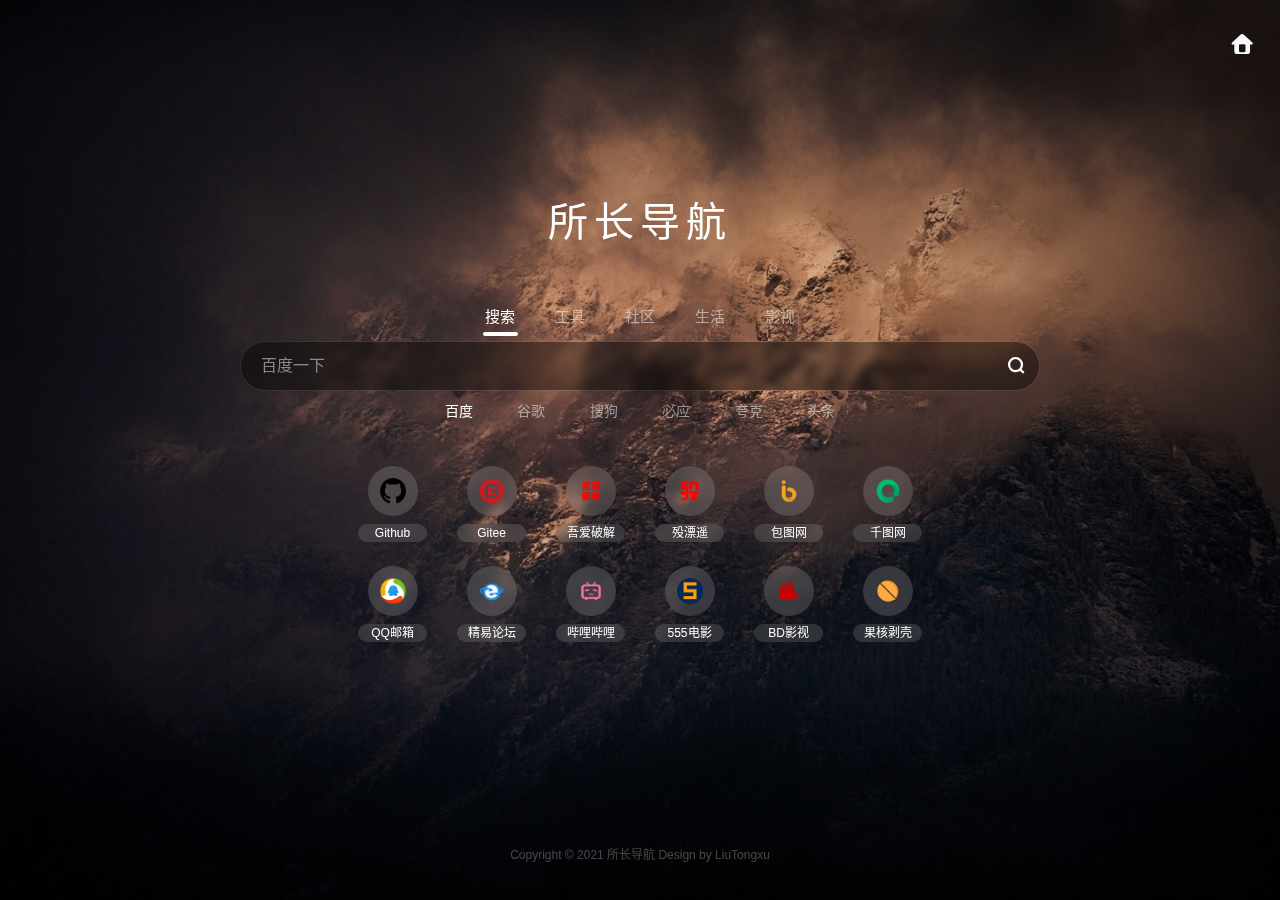
==== nav/index.html @ 340f0945 "first" ====
<!DOCTYPE html>
<html lang="zh-CN">
<head>
    <meta charset="UTF-8">
    <meta http-equiv="X-UA-Compatible" content="IE=edge, chrome=1">
    <meta name="viewport" content="width=device-width, initial-scale=1.0, minimum-scale=1.0, maximum-scale=1.0, user-scalable=no">
    <title>新标签页 | 所长导航</title>
    <meta name="keywords" content="所长导航、网址大全、网址导航、免费收录、网址大全">
    <meta name="description" content="所长导航网,为用户提供一站式优质服务,优化用户体验,收录各大平台网站,免费收录各类网站,打造最与众不同的站点导航,导航站点分类齐全,拥有独特的分类栏目,欢迎各大平台合作支持!">
    <meta name="author" content="作者：snail,微信：woniu_2025,E-Mail：137224272@qq.com">
    <meta name="baidu-site-verification" content="code-vIivd4QsAU">
    <link rel="shortcut icon" href="../ico.ico">
    <link rel='stylesheet' id='iconfont-css' href='static/css/iconfont.css' type='text/css' media='all'>
    <link rel='stylesheet' id='bootstrap-css' href='static/css/bootstrap.min.css' type='text/css' media='all'>
    <link rel='stylesheet' id='style-css' href='static/css/style.min.css' type='text/css' media='all'>
    <script src='static/js/jquery.min.js' id='jquery-js'></script>
</head>
<body class="user-bookmark-body bookmark-default">

<div class="page-container">
    <div class="bookmark-bg">
        <div class="img-bg" id="img-bg"></div>
        <div class="gradient-linear"></div>
    </div>
    <header class="navbar navbar-dark fixed-top">
        <div class="weather">
            <div id="he-plugin-simple" style="display: contents;"></div>
            <script>
                WIDGET = {
                    "CONFIG": {
                        "modules": "02",
                        "background": "5",
                        "tmpColor": "FFFFFF",
                        "tmpSize": "20",
                        "cityColor": "FFFFFF",
                        "citySize": "16",
                        "aqiColor": "FFFFFF",
                        "aqiSize": "16",
                        "weatherIconSize": "30",
                        "alertIconSize": "18",
                        "padding": "0px 5px 0px 5px",
                        "shadow": "0",
                        "language": "auto",
                        "fixed": "false",
                        "vertical": "top",
                        "horizontal": "left",
                        "key": "257fe54e3a0b4cd29b399d2831bd56e0"
                    }
                }
            </script>
            <script src="https://widget.qweather.net/simple/static/js/he-simple-common.js?v=2.0" defer=""></script>
        </div>
        <ul class="nav navbar-menu">
            <li class="nav-login ml-3"> <a href="../" class="text-light" title="主页"><i
                        class="iconfont icon-home bookmark-ico icon-2x" style="font-size: 1.5em; position: relative; left: -10px; top: 0px;"></i></a> </li>
        </ul>
    </header>
    <div class="header-big mb-4">
        <div class="s-search">
            <div id="search" class="s-search mx-auto">
                <div class="big-title text-center mb-3 mb-md-5 mt-2">
                    <p class="h1" style="letter-spacing: 6px;">所长导航</p>
                </div>
                <div id="search-list-menu" class="hide-type-list">
                    <div class="s-type text-center overflow-x-auto">
                        <div class="s-type-list big">
                            <div class="anchor" style="position: absolute; left: 50%; opacity: 0;"></div>
                            <label for="type-baidu1" class="active" data-id="group-b"><span>搜索</span></label>
                            <label for="type-br" data-id="group-c"><span>工具</span></label>
                            <label for="type-zhihu"  data-id="group-d"><span>社区</span></label>
                            <label for="type-taobao1" data-id="group-e"><span>生活</span></label>
                            <label for="type-juhe" data-id="group-f"><span>影视</span></label>
                        </div>
                    </div>
                </div>
                <form action="/search.html?key=" method="get" target="_blank" class="super-search-fm">
                    <input type="text" id="search-text" class="form-control smart-tips search-key" zhannei="" placeholder="输入关键字搜索" style="outline:0" autocomplete="off">
                    <button type="submit"><i class="iconfont icon-search"></i></button>
                </form>
                <div id="search-list" class="hide-type-list">
                    <div class="search-group group-b s-current">
                        <ul class="search-type">
                            <li><input checked="checked" hidden="" type="radio" name="type" id="type-baidu1" value="https://www.baidu.com/s?wd=" data-placeholder="百度一下"><label for="type-baidu1"><span class="text-muted">百度</span></label></li>
                            <li><input hidden="" type="radio" name="type" id="type-google1" value="https://www.google.com/search?q=" data-placeholder="谷歌两下"><label for="type-google1"><span class="text-muted">谷歌</span></label></li>
                            <li><input hidden="" type="radio" name="type" id="type-sogo" value="https://www.sogou.com/web?query=" data-placeholder="搜狗搜索"><label for="type-sogo"><span class="text-muted">搜狗</span></label></li>
                            <li><input hidden="" type="radio" name="type" id="type-bing1" value="https://cn.bing.com/search?q=" data-placeholder="必应搜索"><label for="type-bing1"><span class="text-muted">必应</span></label></li>
                            <li><input hidden="" type="radio" name="type" id="type-kuake" value="https://quark.sm.cn/s?q=" data-placeholder="夸克搜索"><label for="type-kuake"><span class="text-muted">夸克</span></label></li>
                            <li><input hidden="" type="radio" name="type" id="type-toutiao" value="https://so.toutiao.com/search/?keyword=" data-placeholder="头条搜索"><label for="type-toutiao"><span class="text-muted">头条</span></label></li>
                        </ul>
                    </div>
                    <div class="search-group group-c ">
                        <ul class="search-type">
                            <li><input hidden="" type="radio" name="type" id="type-br" value="https://rank.chinaz.com/all/" data-placeholder="请输入网址(不带https://)"><label for="type-br"><span class="text-muted">权重查询</span></label></li>
                            <li><input hidden="" type="radio" name="type" id="type-links" value="https://link.chinaz.com/" data-placeholder="请输入网址(不带https://)"><label for="type-links"><span class="text-muted">友链检测</span></label></li>
                            <li><input hidden="" type="radio" name="type" id="type-icp" value="https://icp.aizhan.com/" data-placeholder="请输入网址(不带https://)"><label for="type-icp"><span class="text-muted">备案查询</span></label></li>
                            <li><input hidden="" type="radio" name="type" id="type-ping" value="https://ping.chinaz.com/" data-placeholder="请输入网址(不带https://)"><label for="type-ping"><span class="text-muted">PING检测</span></label></li>
                            <li><input hidden="" type="radio" name="type" id="type-404" value="https://tool.chinaz.com/Links/?DAddress=" data-placeholder="请输入网址(不带https://)"><label for="type-404"><span class="text-muted">死链检测</span></label></li>
                            <li><input hidden="" type="radio" name="type" id="type-ciku" value="https://www.ciku5.com/s?wd=" data-placeholder="请输入关键词"><label for="type-ciku"><span class="text-muted">关键词挖掘</span></label></li>
                        </ul>
                    </div>
                    <div class="search-group group-d ">
                        <ul class="search-type">
                            <li><input hidden="" type="radio" name="type" id="type-zhihu" value="https://www.zhihu.com/search?type=content&q=" data-placeholder="知乎"><label for="type-zhihu"><span class="text-muted">知乎</span></label></li>
                            <li><input hidden="" type="radio" name="type" id="type-wechat" value="https://weixin.sogou.com/weixin?type=2&query=" data-placeholder="微信"><label for="type-wechat"><span class="text-muted">微信</span></label></li>
                            <li><input hidden="" type="radio" name="type" id="type-weibo" value="https://s.weibo.com/weibo/" data-placeholder="微博"><label for="type-weibo"><span class="text-muted">微博</span></label></li>
                            <li><input hidden="" type="radio" name="type" id="type-douban" value="https://www.douban.com/search?q=" data-placeholder="豆瓣"><label for="type-douban"><span class="text-muted">豆瓣</span></label></li>
                            <li><input hidden="" type="radio" name="type" id="type-why" value="https://ask.seowhy.com/search/?q=" data-placeholder="SEO问答社区"><label for="type-why"><span class="text-muted">搜外问答</span></label></li>
                        </ul>
                    </div>
                    <div class="search-group group-e ">
                        <ul class="search-type">
                            <li><input hidden="" type="radio" name="type" id="type-taobao1" value="https://s.taobao.com/search?q=" data-placeholder="淘宝"><label for="type-taobao1"><span class="text-muted">淘宝</span></label></li>
                            <li><input hidden="" type="radio" name="type" id="type-jd" value="https://search.jd.com/Search?keyword=" data-placeholder="京东"><label for="type-jd"><span class="text-muted">京东</span></label></li>
                            <li><input hidden="" type="radio" name="type" id="type-12306" value="https://www.12306.cn/?" data-placeholder="12306"><label for="type-12306"><span class="text-muted">12306</span></label></li>
                            <li><input hidden="" type="radio" name="type" id="type-kd100" value="https://www.kuaidi100.com/?" data-placeholder="快递100"><label for="type-kd100"><span class="text-muted">快递100</span></label></li>
                            <li><input hidden="" type="radio" name="type" id="type-qunar" value="https://www.qunar.com/?" data-placeholder="去哪儿"><label for="type-qunar"><span class="text-muted">去哪儿</span></label></li>
                        </ul>
                    </div>
                    <div class="search-group group-f ">
                        <ul class="search-type">
                            <li><input hidden="" type="radio" name="type" id="type-juhe" value="https://www.cupfox.com/search?key=" data-placeholder="影视资源聚合搜索"><label for="type-juhe"><span class="text-muted">聚合搜索</span></label></li>
                            <li><input hidden="" type="radio" name="type" id="type-555" value="https://www.o8tv.com/vodsearch/-------------.html?wd=" data-placeholder="在线影视搜索"><label for="type-555"><span class="text-muted">555电影</span></label></li>
                            <li><input hidden="" type="radio" name="type" id="type-dyxs" value="http://dyxs15.com/search--------------/?wd=" data-placeholder="在线影视搜索"><label for="type-dyxs"><span class="text-muted">电影先生</span></label></li>
                            <li><input hidden="" type="radio" name="type" id="type-dibi" value="https://www.mp4er.cc/search/" data-placeholder="在线及下载影视搜索"><label for="type-dibi"><span class="text-muted">哔嘀影视</span></label></li>
                        </ul>
                    </div>
                </div>
                <div class="card search-smart-tips" style="display: none">
                    <ul></ul>
                </div>
            </div>
        </div>
    </div>

    <section class="quick-sites position-relative">
        <div class="container text-center px-5">
            <div class="row"> <a class="sites-btn col-3 col-md-2 text-center mb-4" target="_blank"
                    href="https://github.com/" title="Github" rel=" noopener">
                    <div class="d-flex mb-2">
                        <div class="sites-icon mx-auto ub-blur-bg"> <img class="lazy" src="../ico/github.png"
                                data-src="../ico/github.png" onerror="javascript:this.src='../ico/github.png'"
                                alt="Github"> </div>
                    </div>
                    <div class="sites-title ub-blur-bg px-2 text-xs overflowClip_1"><span>Github</span>
                    </div>
                </a> <a class="sites-btn col-3 col-md-2 text-center mb-4" target="_blank" href="https://gitee.com/"
                    title="Gitee" rel="external nofollow noopener">
                    <div class="d-flex mb-2">
                        <div class="sites-icon mx-auto ub-blur-bg"> <img class="lazy" src="../ico/gitee.png"
                                data-src="../ico/gitee.png" onerror="javascript:this.src='../ico/gitee.png'" alt="Gitee">
                        </div>
                    </div>
                    <div class="sites-title ub-blur-bg px-2 text-xs overflowClip_1"><span>Gitee</span></div>
                </a> <a class="sites-btn col-3 col-md-2 text-center mb-4" target="_blank"
                    href="http://www.52pojie.cn/" title="吾爱破解" rel="external nofollow noopener">
                    <div class="d-flex mb-2">
                        <div class="sites-icon mx-auto ub-blur-bg"> <img class="lazy" src="../ico/52.png"
                                data-src="../ico/52.png" onerror="javascript:this.src='../ico/52.png'" alt="吾爱破解"> </div>
                    </div>
                    <div class="sites-title ub-blur-bg px-2 text-xs overflowClip_1"><span>吾爱破解</span>
                    </div>
                </a> <a class="sites-btn col-3 col-md-2 text-center mb-4" target="_blank"
                    href="https://www.mpyit.com/" title="殁漂遥" rel="external nofollow noopener">
                    <div class="d-flex mb-2">
                        <div class="sites-icon mx-auto ub-blur-bg"> <img class="lazy" src="../ico/mpy.png"
                                data-src="../ico/mpy.png" onerror="javascript:this.src='../ico/mpy.png'" alt="殁漂遥"> </div>
                    </div>
                    <div class="sites-title ub-blur-bg px-2 text-xs overflowClip_1"><span>殁漂遥</span></div>
                </a> <a class="sites-btn col-3 col-md-2 text-center mb-4" target="_blank" href="https://ibaotu.com/"
                    title="包图网" rel="external nofollow noopener">
                    <div class="d-flex mb-2">
                        <div class="sites-icon mx-auto ub-blur-bg"> <img class="lazy" src="../ico/baotu.png"
                                data-src="../ico/baotu.png" onerror="javascript:this.src='../ico/baotu.png'" alt="包图网">
                        </div>
                    </div>
                    <div class="sites-title ub-blur-bg px-2 text-xs overflowClip_1"><span>包图网</span></div>
                </a> <a class="sites-btn col-3 col-md-2 text-center mb-4" target="_blank"
                    href="https://www.58pic.com/" title="千图网" rel="external nofollow noopener">
                    <div class="d-flex mb-2">
                        <div class="sites-icon mx-auto ub-blur-bg"> <img class="lazy" src="../ico/qiantu.png"
                                data-src="../ico/qiantu.png" onerror="javascript:this.src='../ico/qiantu.png'" alt="千图网">
                        </div>
                    </div>
                    <div class="sites-title ub-blur-bg px-2 text-xs overflowClip_1"><span>千图网</span></div>
                </a> <a class="sites-btn col-3 col-md-2 text-center mb-4" target="_blank"
                    href="https://mail.qq.com/"
                    title="QQ邮箱" rel="external nofollow noopener">
                    <div class="d-flex mb-2">
                        <div class="sites-icon mx-auto ub-blur-bg"> <img class="lazy" src="../ico/QQyx.png"
                                data-src="../ico/QQyx.png" onerror="javascript:this.src='../ico/QQyx.png'" alt="QQ邮箱">
                        </div>
                    </div>
                    <div class="sites-title ub-blur-bg px-2 text-xs overflowClip_1"><span>QQ邮箱</span></div>
                </a> <a class="sites-btn col-3 col-md-2 text-center mb-4" target="_blank"
                    href="https://bbs.125.la/" title="精易论坛"
                    rel="external nofollow noopener">
                    <div class="d-flex mb-2">
                        <div class="sites-icon mx-auto ub-blur-bg"> <img class="lazy" src="../ico/jingyi.png"
                                data-src="../ico/jingyi.png" onerror="javascript:this.src='../ico/jingyi.png'" alt="精易论坛">
                        </div>
                    </div>
                    <div class="sites-title ub-blur-bg px-2 text-xs overflowClip_1"><span>精易论坛</span></div>
                </a> <a class="sites-btn col-3 col-md-2 text-center mb-4" target="_blank"
                    href="https://www.bilibili.com/" title="哔哩哔哩" rel="external nofollow noopener">
                    <div class="d-flex mb-2">
                        <div class="sites-icon mx-auto ub-blur-bg"> <img class="lazy" src="../ico/bilibili.png"
                                data-src="../ico/bilibili.png" onerror="javascript:this.src='../ico/bilibili.png'"
                                alt="哔哩哔哩"> </div>
                    </div>
                    <div class="sites-title ub-blur-bg px-2 text-xs overflowClip_1"><span>哔哩哔哩</span></div>

                </a> <a class="sites-btn col-3 col-md-2 text-center mb-4" target="_blank"
                    href="https://www.o8tv.com/" title="555电影" rel="external nofollow noopener">
                    <div class="d-flex mb-2">
                        <div class="sites-icon mx-auto ub-blur-bg"> <img class="lazy" src="../ico/555dianying.png"
                                data-src="../ico/555dianying.png" onerror="javascript:this.src='../ico/555dianying.png'"
                                alt="555电影"> </div>
                    </div>
                    <div class="sites-title ub-blur-bg px-2 text-xs overflowClip_1"><span>555电影</span></div>
                </a> <a class="sites-btn col-3 col-md-2 text-center mb-4" target="_blank"
                    href="https://www.bd2020.com/" title="BD影视" rel="external nofollow noopener">
                    <div class="d-flex mb-2">
                        <div class="sites-icon mx-auto ub-blur-bg"> <img class="lazy" src="../ico/BDyingshi.png"
                                data-src="../ico/BDyingshi.png" onerror="javascript:this.src='../ico/BDyingshi.png'"
                                alt="BD影视"> </div>
                    </div>
                    <div class="sites-title ub-blur-bg px-2 text-xs overflowClip_1"><span>BD影视</span></div>
                </a> <a class="sites-btn col-3 col-md-2 text-center mb-4" target="_blank"
                    href="https://www.ghxi.com/" title="果核剥壳" rel="external nofollow noopener">
                    <div class="d-flex mb-2">
                        <div class="sites-icon mx-auto ub-blur-bg"> <img class="lazy" src="../ico/guohe.png"
                                data-src="../ico/guohe.png" onerror="javascript:this.src='../ico/guohe.png'" alt="果核剥壳">
                        </div>
                    </div>
                    <div class="sites-title ub-blur-bg px-2 text-xs overflowClip_1"><span>果核剥壳</span></div>
                </a> </div>
        </div>
    </section>







    <footer class="main-footer footer-type-1 position-relative text-xs">
        <div id="footer-tools" class="d-flex flex-column">
            <div id="footer-tools" class="d-flex flex-column"> <a href="javascript:" id="go-to-up"
                class="btn rounded-circle go-up m-1" rel="go-top" style="display: none;" one-link-mark="yes"> <i
                    class="iconfont icon-to-up"></i> </a> </div>
        </div>
        <div class="footer-inner text-center text-light my-3" style="color: #f8f9fa45!important;">
                <div class="footer-text">
                    Copyright © 2021 所长导航 Design by LiuTongxu
                </div>
            </div>
    </footer>
</div>
<script src="static/js/bing.js"></script>
<script src="static/js/popper.min.js"></script>
<script src='static/js/bootstrap.min.js' id='bootstrap-js'></script>
<script src="static/js/theia-sticky-sidebar.js"></script>
<script src='static/js/lazyload.min.js' id='lazyload-js'></script>
<script src='static/js/app.min.js' id='appjs-js'></script>

</body>
</html>
---- nav/static/css/iconfont.css ----
@font-face {font-family: "iconfont";
  src: url('../font/iconfont.eot'); /* IE9 */
  src: url('../font/iconfont.eot#iefix') format('embedded-opentype'), /* IE6-IE8 */
  url('[data-uri]') format('woff2'),
  url('../font/iconfont.woff') format('woff'),
  url('../font/iconfont.ttf') format('truetype'), /* chrome, firefox, opera, Safari, Android, iOS 4.2+ */
  url('https://nav.iowen.cn/wp-content/themes/onenav/css/fonts/iconfont.svg?t=1619096386813#iconfont') format('svg'); /* iOS 4.1- */
}

.iconfont {
  font-family: "iconfont" !important;
  font-size: 16px;
  font-style: normal;
  -webkit-font-smoothing: antialiased;
  -moz-osx-font-smoothing: grayscale;
}

.icon-minipanel:before {
  content: "\e635";
}

.icon-home:before {
  content: "\e62c";
}

.icon-diandian:before {
  content: "\e653";
}

.icon-dian:before {
  content: "\eb73";
}

.icon-seting:before {
  content: "\e649";
}

.icon-shangchuan:before {
  content: "\e637";
}

.icon-upload:before {
  content: "\e761";
}

.icon-dsb:before {
  content: "\eb71";
}

.icon-add:before {
  content: "\e6d8";
}

.icon-subtract:before {
  content: "\e70f";
}

.icon-collection-line:before {
  content: "\e636";
}

.icon-nothing:before {
  content: "\e6f7";
}

.icon-nothing1:before {
  content: "\e684";
}

.icon-modify:before {
  content: "\e634";
}

.icon-tvbox:before {
  content: "\e8d4";
}

.icon-sspai:before {
  content: "\e631";
}

.icon-wuaipojie:before {
  content: "\e633";
}

.icon-36kr:before {
  content: "\eb72";
}

.icon-lssdjt:before {
  content: "\e6af";
}

.icon-bilibili:before {
  content: "\e65f";
}

.icon-ithome:before {
  content: "\e632";
}

.icon-wailian:before {
  content: "\e66c";
}

.icon-book-mark-line:before {
  content: "\e6bb";
}

.icon-book:before {
  content: "\e62a";
}

.icon-buy_car:before {
  content: "\e62b";
}

.icon-smzdm:before {
  content: "\e629";
}

.icon-phone:before {
  content: "\e625";
}

.icon-baidu:before {
  content: "\e68b";
}

.icon-zhihu:before {
  content: "\e623";
}

.icon-refresh:before {
  content: "\e6b6";
}

.icon-mac:before {
  content: "\e624";
}

.icon-app:before {
  content: "\e6b9";
}

.icon-jt-line-r:before {
  content: "\e620";
}

.icon-chakan-line:before {
  content: "\e62f";
}

.icon-version-Line:before {
  content: "\e61f";
}

.icon-ad-line:before {
  content: "\e79e";
}

.icon-ad-copy:before {
  content: "\eb6f";
}

.icon-shijian:before {
  content: "\e7d3";
}

.icon-huabanfuben:before {
  content: "\e62d";
}

.icon-xiazai:before {
  content: "\e6c3";
}

.icon-down:before {
  content: "\e6cc";
}

.icon-en:before {
  content: "\e61d";
}

.icon-cn:before {
  content: "\e764";
}

.icon-zouxiang:before {
  content: "\e621";
}

.icon-qushitubiao:before {
  content: "\e6bd";
}

.icon-tubiaopeizhi:before {
  content: "\e622";
}

.icon-zip:before {
  content: "\e616";
}

.icon-ubuntu:before {
  content: "\e66d";
}

.icon-app-store-fill:before {
  content: "\e6a9";
}

.icon-android:before {
  content: "\e614";
}

.icon-linux:before {
  content: "\e650";
}

.icon-app-store-fill-b:before {
  content: "\eb6e";
}

.icon-microsoft:before {
  content: "\eb70";
}

.icon-loading:before {
  content: "\e613";
}

.icon-goto:before {
  content: "\e611";
}

.icon-yinhao-l:before {
  content: "\e672";
}

.icon-yinhao-r:before {
  content: "\ea23";
}

.icon-picture:before {
  content: "\e66e";
}

.icon-book-mark:before {
  content: "\e670";
}

.icon-url:before {
  content: "\e6c7";
}

.icon-key:before {
  content: "\e6a6";
}

.icon-tougao:before {
  content: "\e648";
}

.icon-point:before {
  content: "\ea21";
}

.icon-chart-box:before {
  content: "\e627";
}

.icon-renren:before {
  content: "\e607";
}

.icon-links:before {
  content: "\e642";
}

.icon-qqzone:before {
  content: "\e839";
}

.icon-chart:before {
  content: "\e617";
}

.icon-tiwwer:before {
  content: "\e65b";
}

.icon-douban:before {
  content: "\e6c6";
}

.icon-chart-pc:before {
  content: "\ea1f";
}

.icon-copy:before {
  content: "\e697";
}

.icon-share:before {
  content: "\e6e6";
}

.icon-facebook:before {
  content: "\e60b";
}

.icon-user:before {
  content: "\e61e";
}

.icon-download:before {
  content: "\e604";
}

.icon-heart:before {
  content: "\e630";
}

.icon-instructions:before {
  content: "\e656";
}

.icon-comment:before {
  content: "\e668";
}

.icon-to-up:before {
  content: "\e6bc";
}

.icon-business:before {
  content: "\e685";
}

.icon-bulletin:before {
  content: "\e608";
}

.icon-password:before {
  content: "\e675";
}

.icon-related:before {
  content: "\e605";
}

.icon-statement:before {
  content: "\e62e";
}

.icon-hot:before {
  content: "\e659";
}

.icon-light:before {
  content: "\e6ff";
}

.icon-night:before {
  content: "\e6fa";
}

.icon-collection:before {
  content: "\e849";
}

.icon-name:before {
  content: "\e7fb";
}

.icon-cloud-download:before {
  content: "\e61a";
}

.icon-like:before {
  content: "\e615";
}

.icon-user-circle:before {
  content: "\e662";
}

.icon-publish:before {
  content: "\e6b2";
}

.icon-version:before {
  content: "\e70c";
}

.icon-notice:before {
  content: "\e6b7";
}

.icon-chakan:before {
  content: "\e61c";
}

.icon-time:before {
  content: "\e747";
}

.icon-crying-circle:before {
  content: "\e606";
}

.icon-gonggao4:before {
  content: "\e7b2";
}

.icon-category:before {
  content: "\e60c";
}

.icon-classification:before {
  content: "\e72e";
}

.icon-tags:before {
  content: "\e60e";
}

.icon-globe:before {
  content: "\e603";
}

.icon-adopt:before {
  content: "\e601";
}

.icon-crying:before {
  content: "\e737";
}

.icon-warning:before {
  content: "\e602";
}

.icon-smiley-circle:before {
  content: "\e641";
}

.icon-close-circle:before {
  content: "\e60f";
}

.icon-close:before {
  content: "\e60a";
}

.icon-tishi:before {
  content: "\e610";
}

.icon-smiley:before {
  content: "\e619";
}

.icon-arrow-l:before {
  content: "\e794";
}

.icon-arrow-t:before {
  content: "\e795";
}

.icon-arrow-r-m:before {
  content: "\ea22";
}

.icon-arrow-r:before {
  content: "\e793";
}

.icon-arrow-b:before {
  content: "\e612";
}

.icon-tag:before {
  content: "\e628";
}

.icon-weibo:before {
  content: "\e626";
}

.icon-git:before {
  content: "\e61b";
}

.icon-qr-sweep:before {
  content: "\e618";
}

.icon-search:before {
  content: "\e792";
}

.icon-wechat:before {
  content: "\e609";
}

.icon-github:before {
  content: "\e64a";
}

.icon-qr:before {
  content: "\e60d";
}

.icon-qq:before {
  content: "\e600";
}
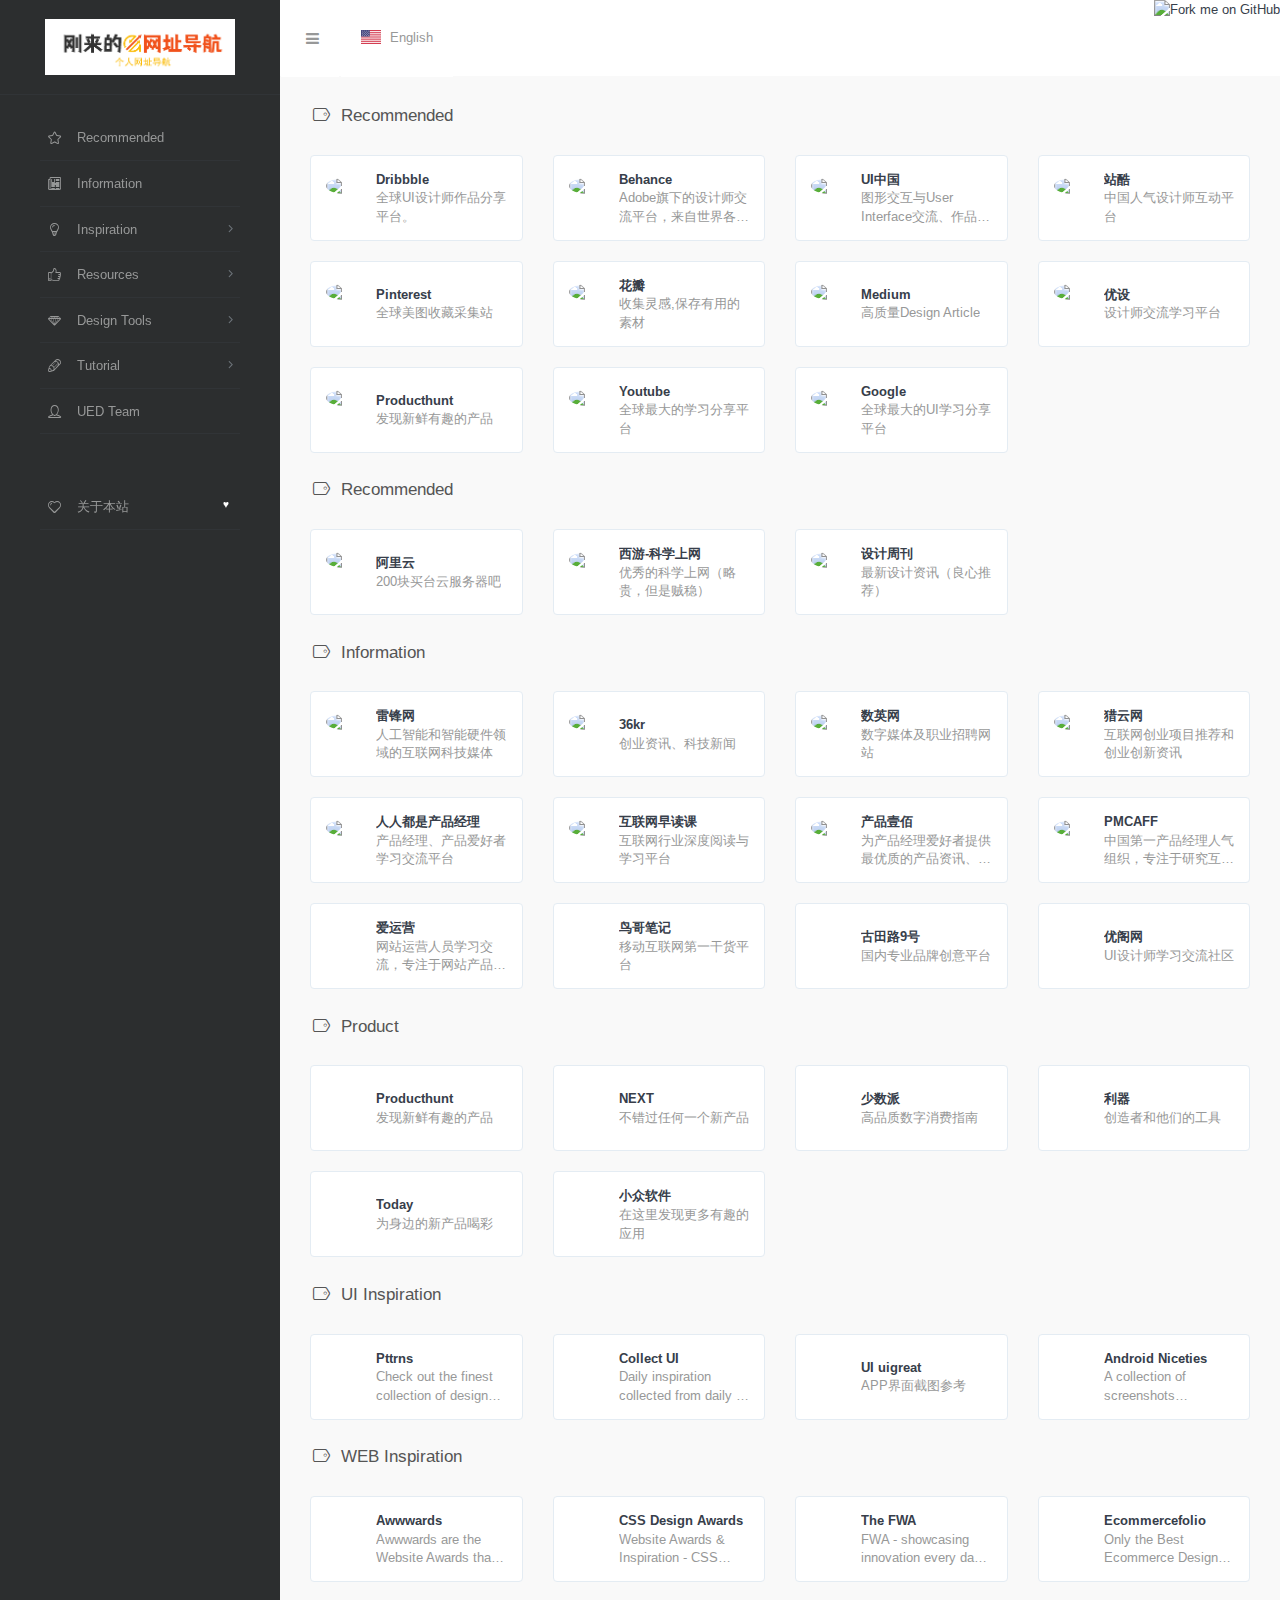
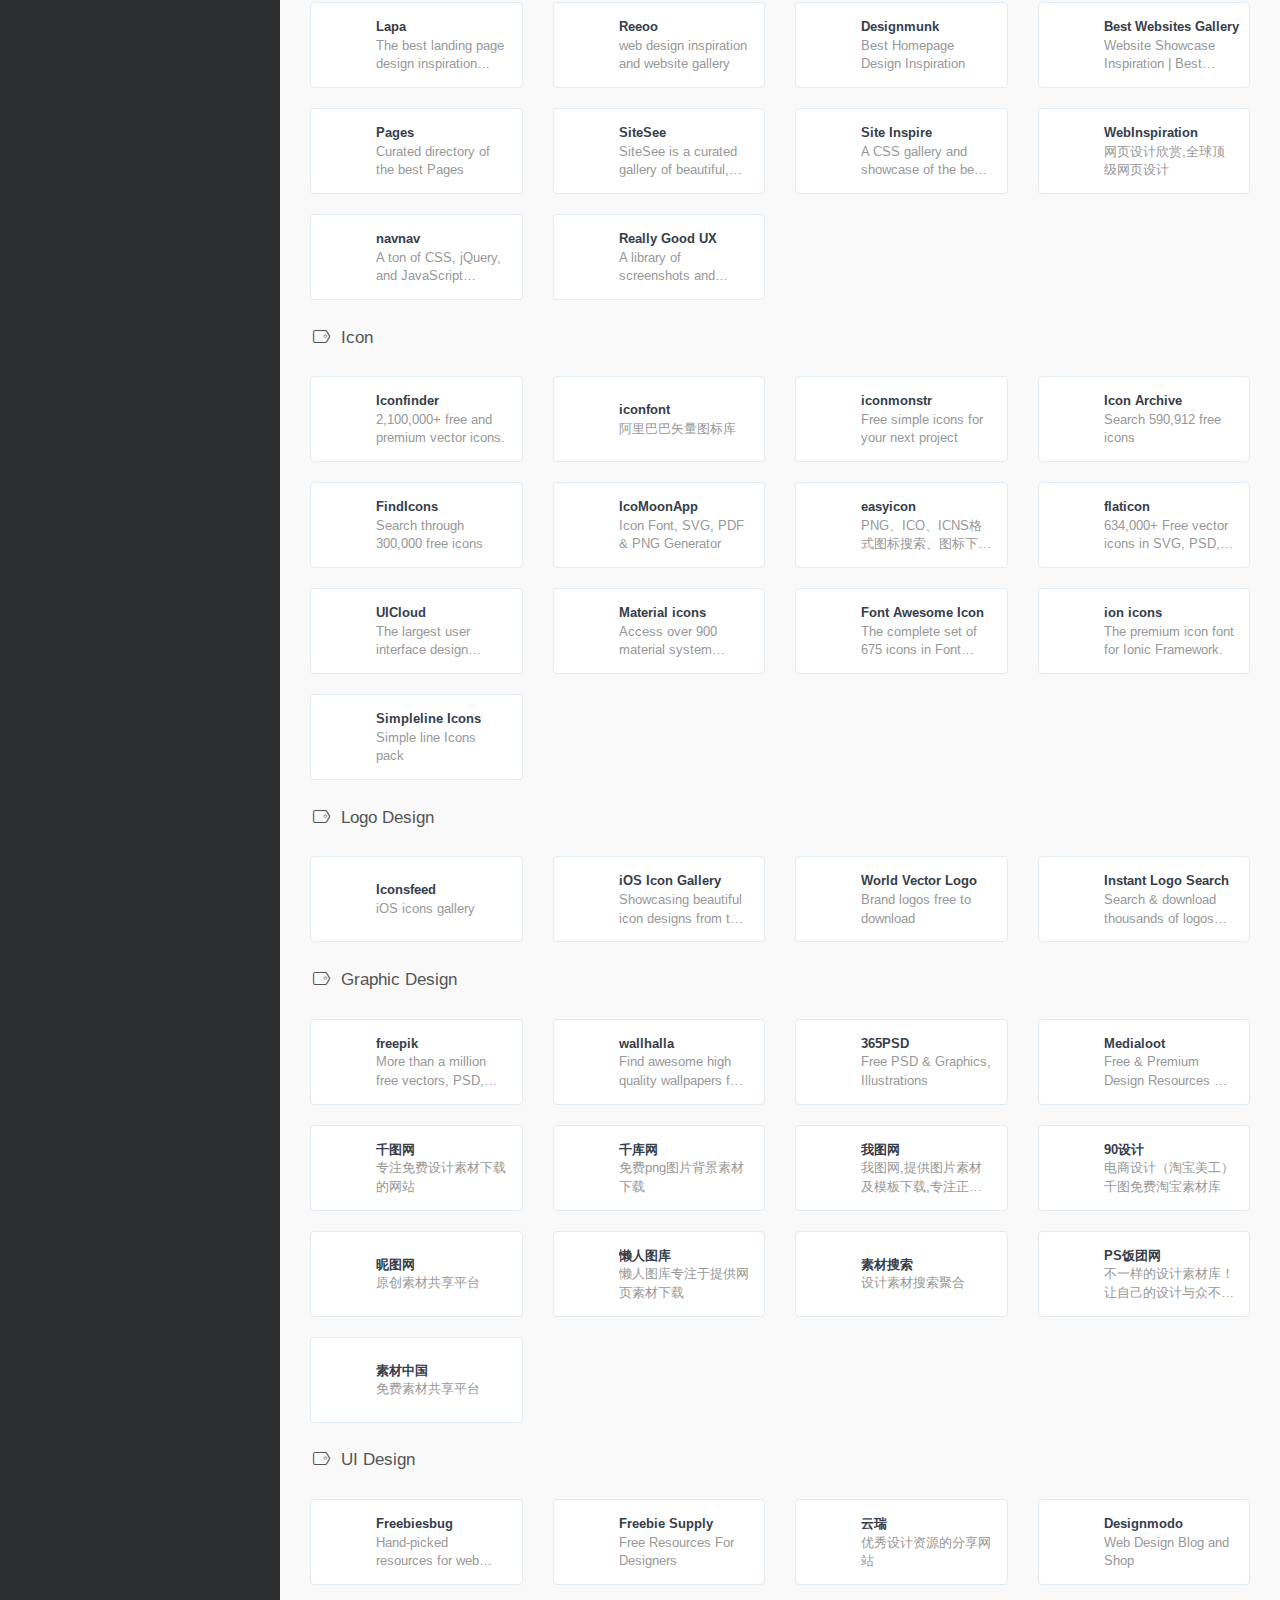
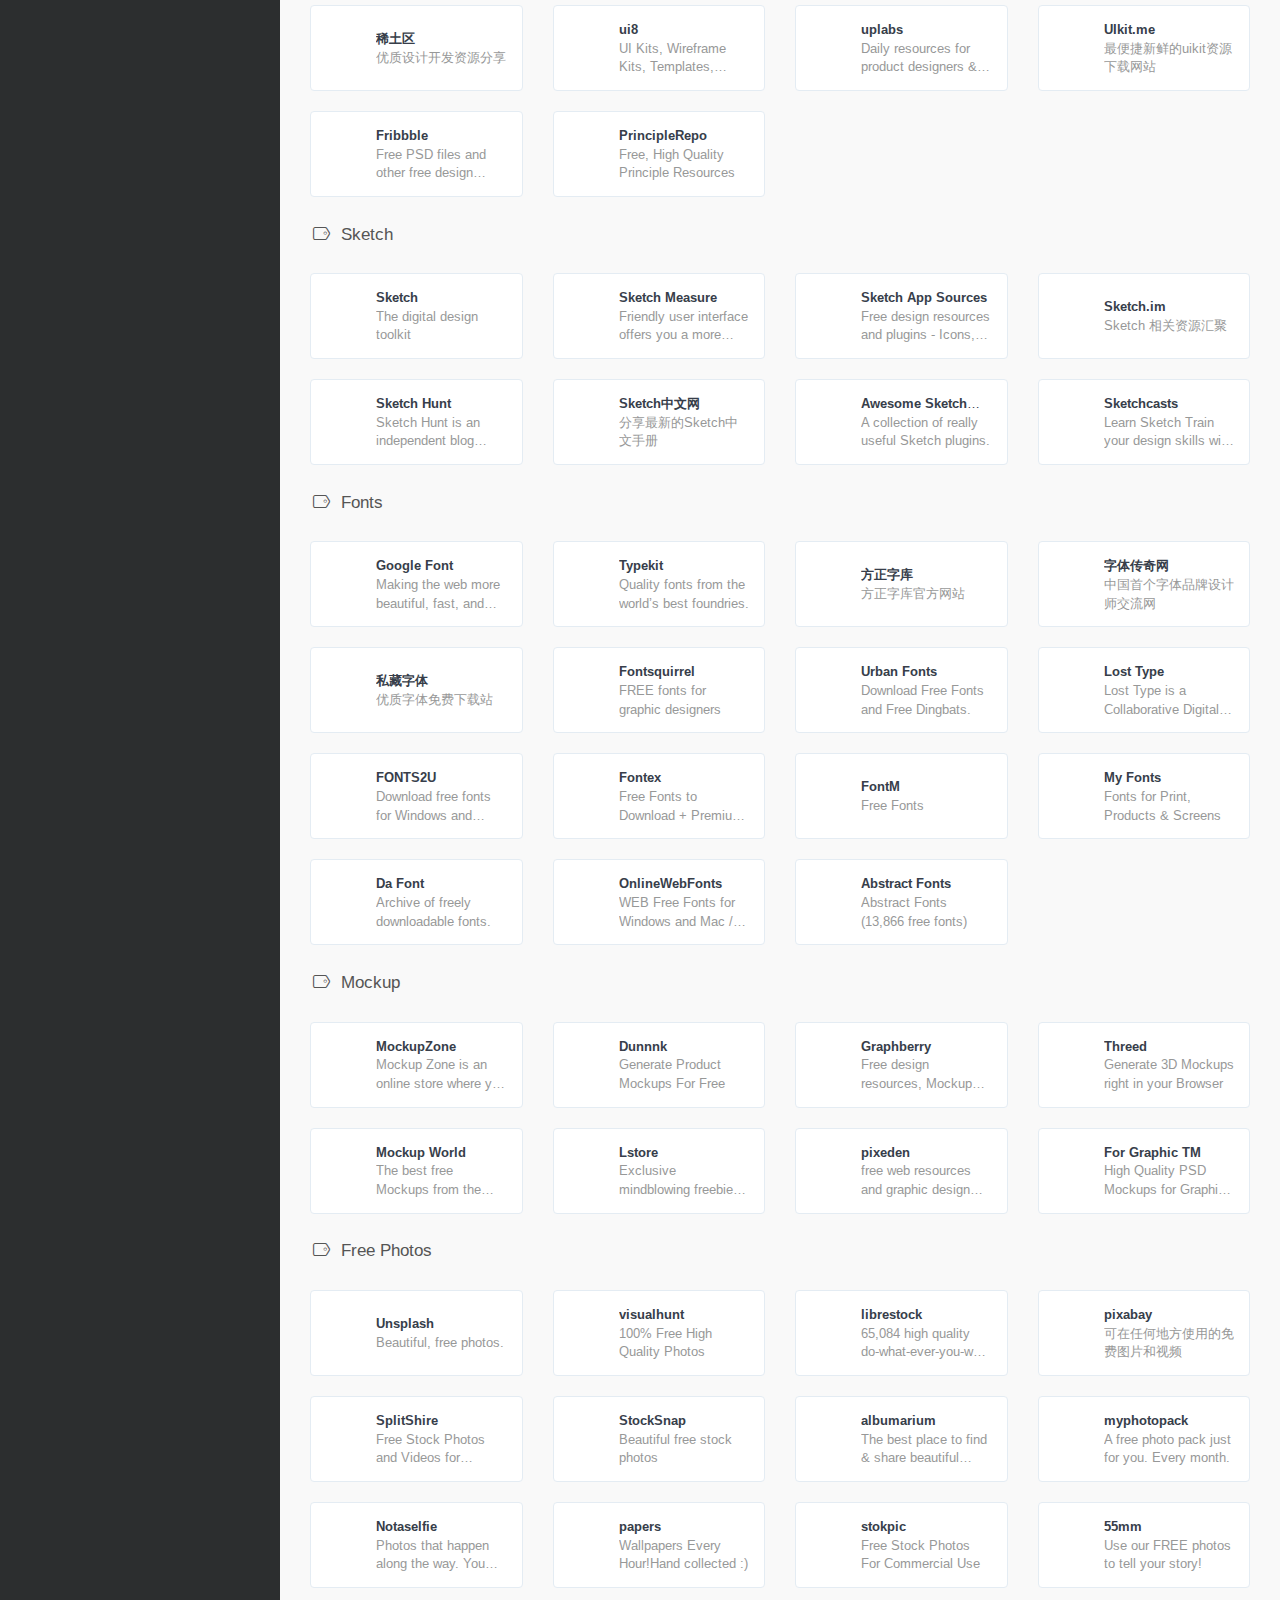
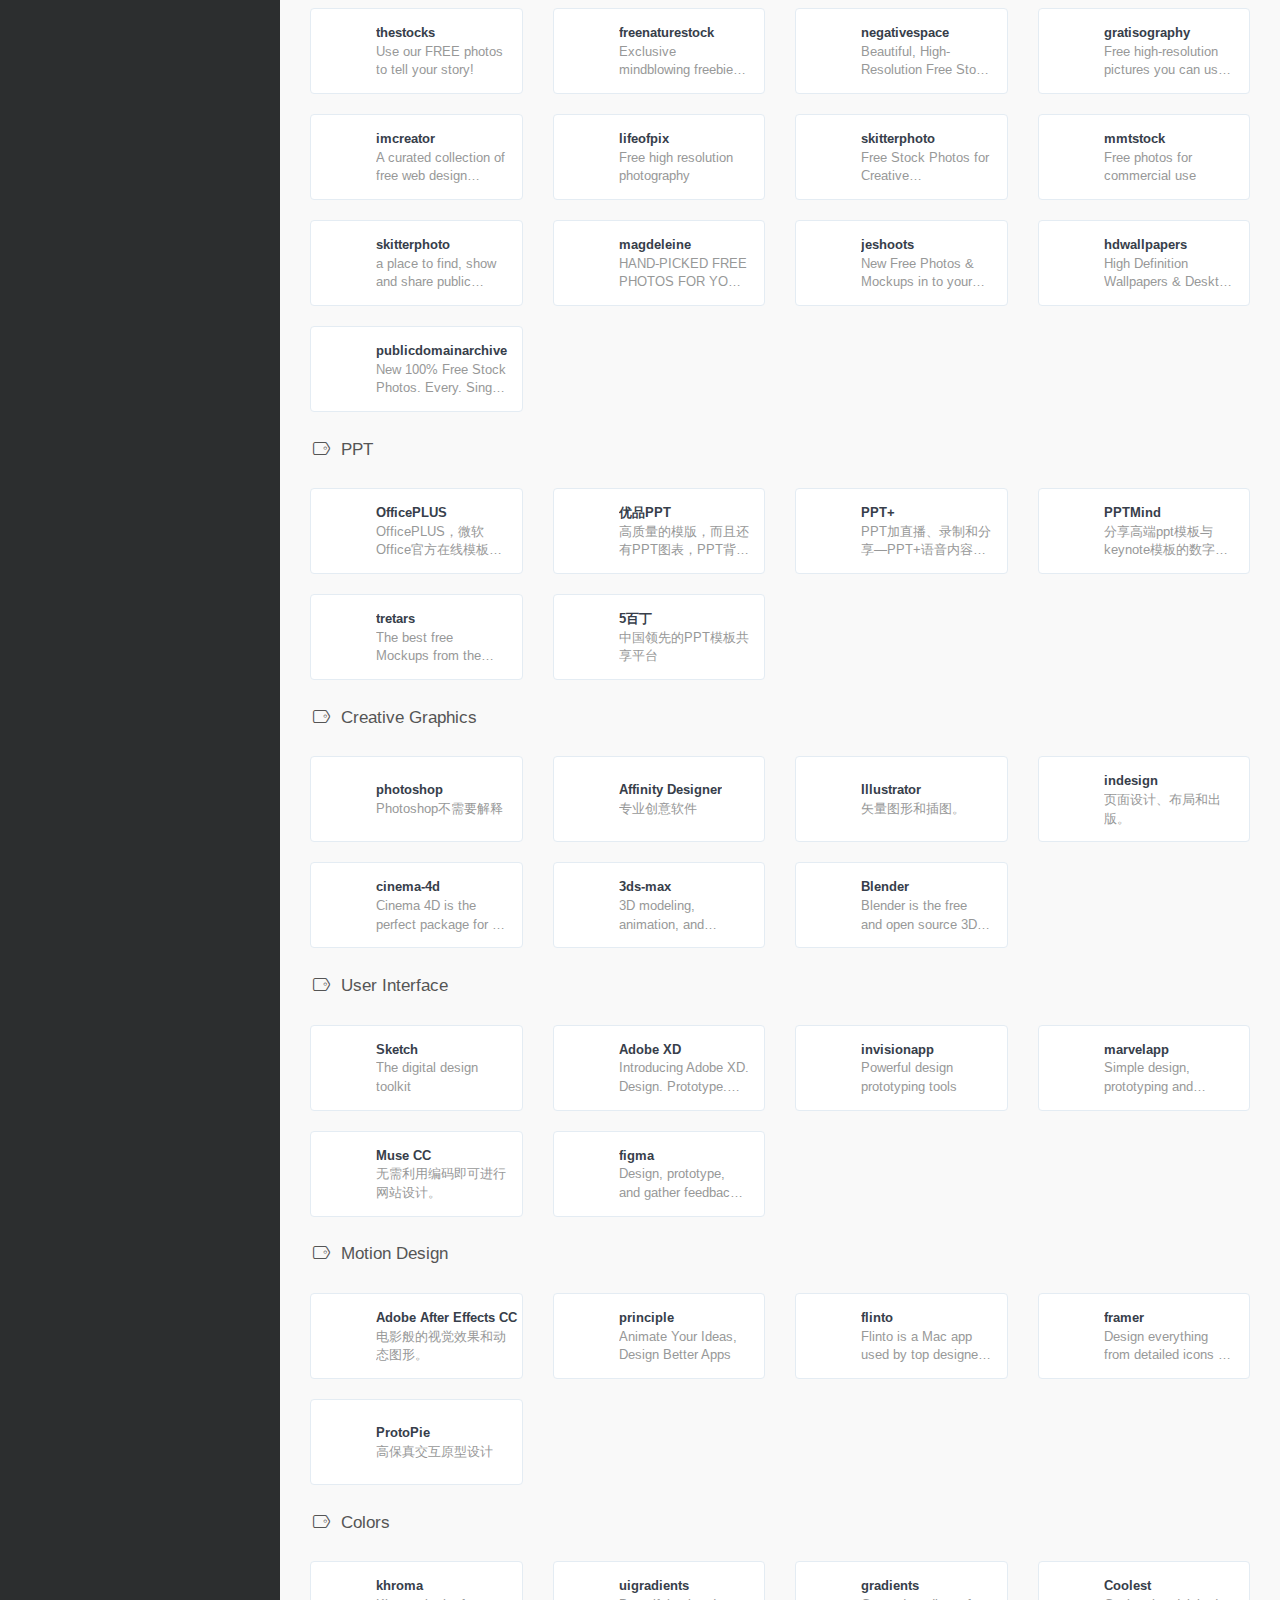
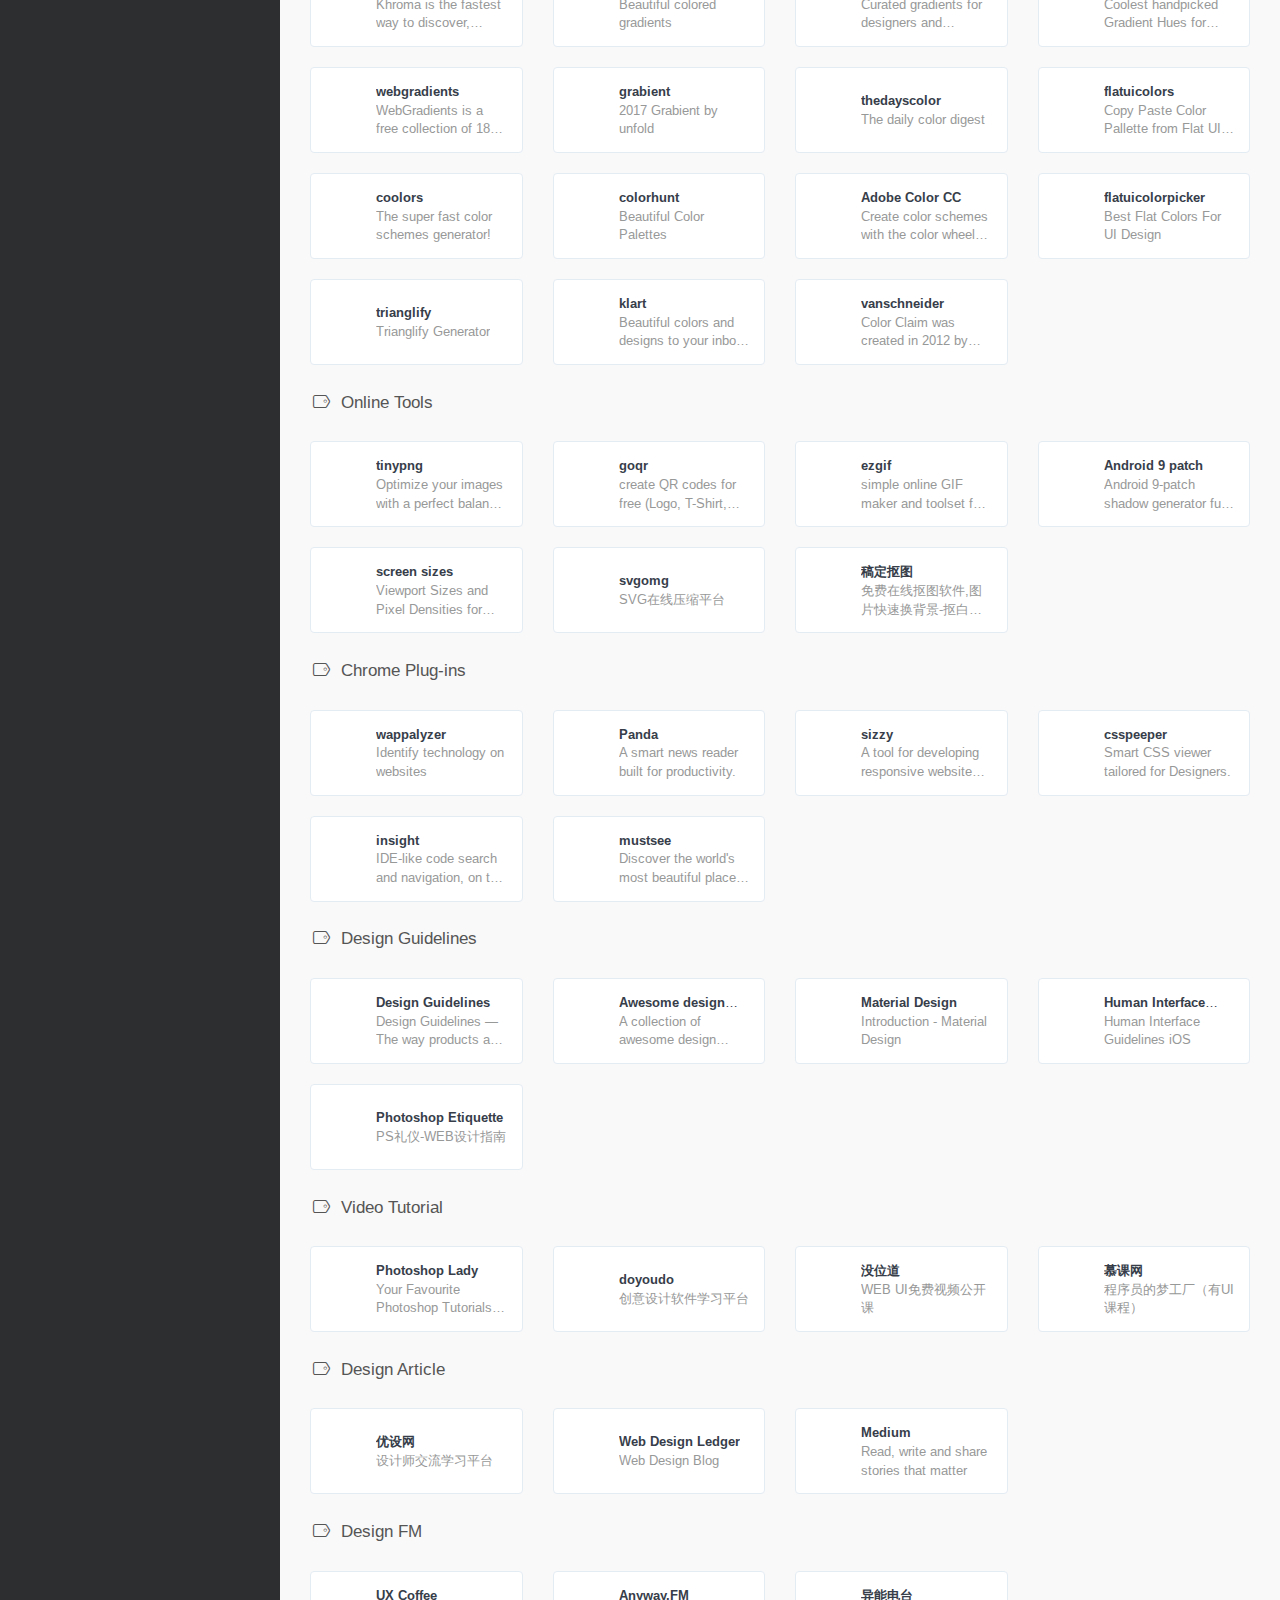
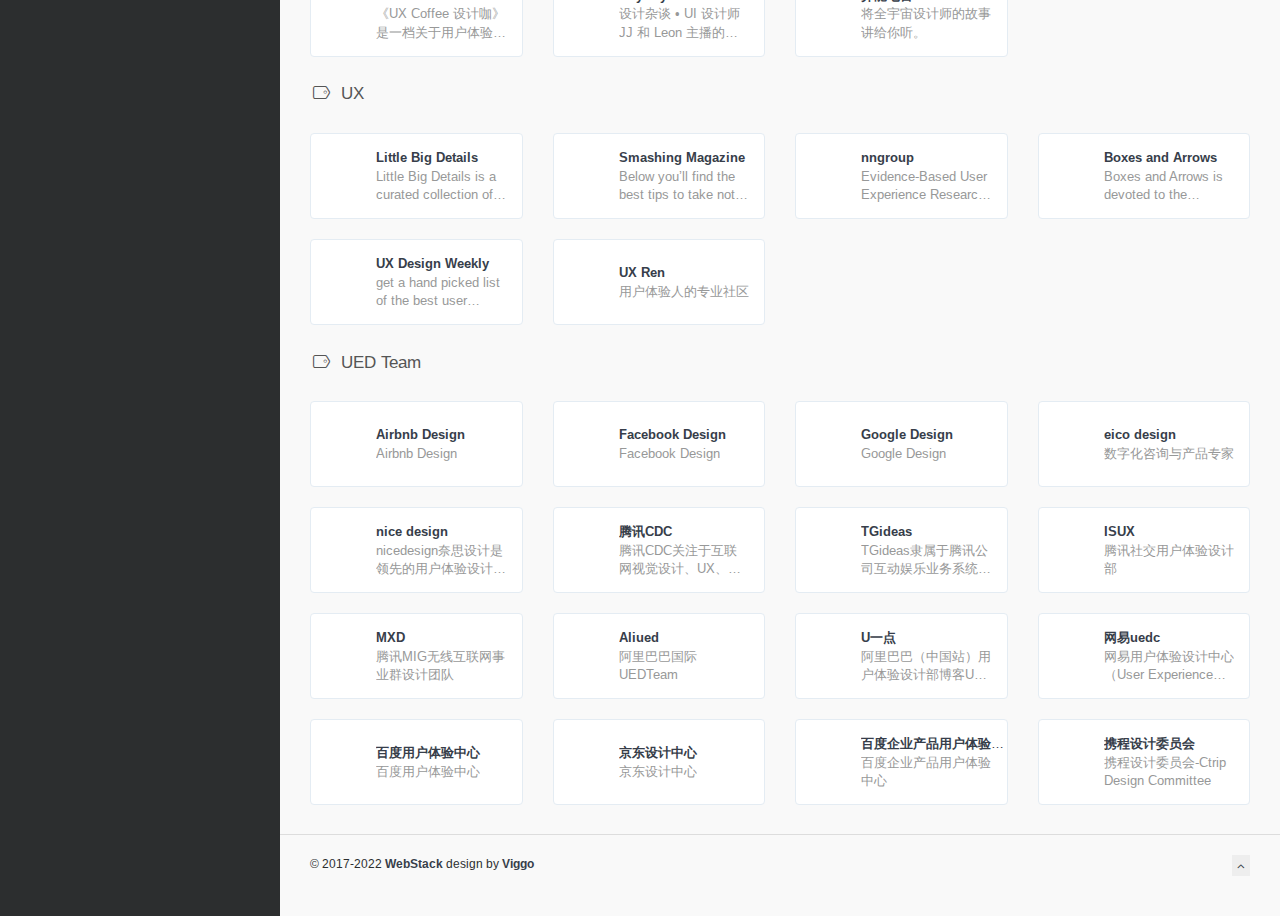
==== commit 71ae3b8f: "insert the nav" ====
--- a/nav/index.html
+++ b/nav/index.html
@@ -1,267 +1,79 @@
 <!DOCTYPE html>
-<html lang="zh-CN">
+<html lang="zh">
+
 <head>
+    <link rel="shortcut icon" href="./assets/images/favicon.png">
+    <script async src="//pagead2.googlesyndication.com/pagead/js/adsbygoogle.js"></script>
+    
+    <script>
+    var _hmt = _hmt || [];
+    (function() {
+      var hm = document.createElement("script");
+      hm.src = "https://hm.baidu.com/hm.js?c05bb16ea908292af9f6c513087a1cc3";
+      var s = document.getElementsByTagName("script")[0]; 
+      s.parentNode.insertBefore(hm, s);
+    })();
+    </script>
+    <script>
+    (adsbygoogle = window.adsbygoogle || []).push({
+        google_ad_client: "ca-pub-8550836177608334",
+        enable_page_level_ads: true
+    });
+    </script>
     <meta charset="UTF-8">
-    <meta http-equiv="X-UA-Compatible" content="IE=edge, chrome=1">
-    <meta name="viewport" content="width=device-width, initial-scale=1.0, minimum-scale=1.0, maximum-scale=1.0, user-scalable=no">
-    <title>新标签页 | 所长导航</title>
-    <meta name="keywords" content="所长导航、网址大全、网址导航、免费收录、网址大全">
-    <meta name="description" content="所长导航网,为用户提供一站式优质服务,优化用户体验,收录各大平台网站,免费收录各类网站,打造最与众不同的站点导航,导航站点分类齐全,拥有独特的分类栏目,欢迎各大平台合作支持!">
-    <meta name="author" content="作者：snail,微信：woniu_2025,E-Mail：137224272@qq.com">
-    <meta name="baidu-site-verification" content="code-vIivd4QsAU">
-    <link rel="shortcut icon" href="../ico.ico">
-    <link rel='stylesheet' id='iconfont-css' href='static/css/iconfont.css' type='text/css' media='all'>
-    <link rel='stylesheet' id='bootstrap-css' href='static/css/bootstrap.min.css' type='text/css' media='all'>
-    <link rel='stylesheet' id='style-css' href='static/css/style.min.css' type='text/css' media='all'>
-    <script src='static/js/jquery.min.js' id='jquery-js'></script>
+    <title>WebStack.cc - 设计师网址导航</title>
+    <script>
+    if (navigator.appName == "Netscape") {
+        var language = navigator.language;
+    } else {
+        var language = navigator.browserLanguage;
+
+    }
+
+    if (language.indexOf("en") > -1) {
+        document.location.href = "en/index.html";
+    } else if (language.indexOf("zh") > -1) {
+        document.location.href = "cn/index.html";
+    } else {
+        document.location.href = "en/index.html";
+
+    }
+    </script>
+    <meta charset="utf-8">
+    <meta http-equiv="X-UA-Compatible" content="IE=edge">
+    <meta name="viewport" content="width=device-width, initial-scale=1.0" />
+    <meta name="author" content="viggo" />
+    <title>WebStack.cc - Collection of resources and tools for Designers</title>
+    <meta name="keywords" content="UI设计,UI设计素材,设计导航,网址导航,设计资源,创意导航,创意网站导航,设计师网址大全,设计素材大全,设计师导航,UI设计资源,优秀UI设计欣赏,设计师导航,设计师网址大全,设计师网址导航,产品经理网址导航,UX师网址导航,www.webstack.cc">
+    <meta name="description" content="WebStack - 收集国内外优秀设计网站、UI设计资源网站、灵感创意网站、Resources网站，定时更新分享优质产品设计书签。www.webstack.cc">
+    
+    <!-- / FB Open Graph -->
+    <meta property="og:type" content="article">
+    <meta property="og:url" content="http://www.webstack.cc/">
+    <meta property="og:title" content="WebStack - 收集国内外优秀设计网站、UI设计资源网站、灵感创意网站、Resources网站，定时更新分享优质产品设计书签。www.webstack.cc">
+    <meta property="og:description" content="UI设计,UI设计素材,设计导航,网址导航,设计资源,创意导航,创意网站导航,设计师网址大全,设计素材大全,设计师导航,UI设计资源,优秀UI设计欣赏,设计师导航,设计师网址大全,设计师网址导航,产品经理网址导航,UX师网址导航,www.webstack.cc">
+    <meta property="og:image" content="http://www.webstack.cc/assets/images/webstack_banner_cn.png">
+    <meta property="og:site_name" content="WebStack - 收集国内外优秀设计网站、UI设计资源网站、灵感创意网站、Resources网站，定时更新分享优质产品设计书签。www.webstack.cc">
+    <!-- / Twitter Cards -->
+    <meta name="twitter:card" content="summary_large_image">
+    <meta name="twitter:title" content="WebStack - 收集国内外优秀设计网站、UI设计资源网站、灵感创意网站、Resources网站，定时更新分享优质产品设计书签。www.webstack.cc">
+    <meta name="twitter:description" content="UI设计,UI设计素材,设计导航,网址导航,设计资源,创意导航,创意网站导航,设计师网址大全,设计素材大全,设计师导航,UI设计资源,优秀UI设计欣赏,设计师导航,设计师网址大全,设计师网址导航,产品经理网址导航,UX师网址导航,www.webstack.cc">
+    <meta name="twitter:image" content="http://www.webstack.cc/assets/images/webstack_banner_cn.png">
 </head>
-<body class="user-bookmark-body bookmark-default">
 
-<div class="page-container">
-    <div class="bookmark-bg">
-        <div class="img-bg" id="img-bg"></div>
-        <div class="gradient-linear"></div>
-    </div>
-    <header class="navbar navbar-dark fixed-top">
-        <div class="weather">
-            <div id="he-plugin-simple" style="display: contents;"></div>
-            <script>
-                WIDGET = {
-                    "CONFIG": {
-                        "modules": "02",
-                        "background": "5",
-                        "tmpColor": "FFFFFF",
-                        "tmpSize": "20",
-                        "cityColor": "FFFFFF",
-                        "citySize": "16",
-                        "aqiColor": "FFFFFF",
-                        "aqiSize": "16",
-                        "weatherIconSize": "30",
-                        "alertIconSize": "18",
-                        "padding": "0px 5px 0px 5px",
-                        "shadow": "0",
-                        "language": "auto",
-                        "fixed": "false",
-                        "vertical": "top",
-                        "horizontal": "left",
-                        "key": "257fe54e3a0b4cd29b399d2831bd56e0"
-                    }
-                }
-            </script>
-            <script src="https://widget.qweather.net/simple/static/js/he-simple-common.js?v=2.0" defer=""></script>
-        </div>
-        <ul class="nav navbar-menu">
-            <li class="nav-login ml-3"> <a href="../" class="text-light" title="主页"><i
-                        class="iconfont icon-home bookmark-ico icon-2x" style="font-size: 1.5em; position: relative; left: -10px; top: 0px;"></i></a> </li>
-        </ul>
-    </header>
-    <div class="header-big mb-4">
-        <div class="s-search">
-            <div id="search" class="s-search mx-auto">
-                <div class="big-title text-center mb-3 mb-md-5 mt-2">
-                    <p class="h1" style="letter-spacing: 6px;">所长导航</p>
-                </div>
-                <div id="search-list-menu" class="hide-type-list">
-                    <div class="s-type text-center overflow-x-auto">
-                        <div class="s-type-list big">
-                            <div class="anchor" style="position: absolute; left: 50%; opacity: 0;"></div>
-                            <label for="type-baidu1" class="active" data-id="group-b"><span>搜索</span></label>
-                            <label for="type-br" data-id="group-c"><span>工具</span></label>
-                            <label for="type-zhihu"  data-id="group-d"><span>社区</span></label>
-                            <label for="type-taobao1" data-id="group-e"><span>生活</span></label>
-                            <label for="type-juhe" data-id="group-f"><span>影视</span></label>
-                        </div>
-                    </div>
-                </div>
-                <form action="/search.html?key=" method="get" target="_blank" class="super-search-fm">
-                    <input type="text" id="search-text" class="form-control smart-tips search-key" zhannei="" placeholder="输入关键字搜索" style="outline:0" autocomplete="off">
-                    <button type="submit"><i class="iconfont icon-search"></i></button>
-                </form>
-                <div id="search-list" class="hide-type-list">
-                    <div class="search-group group-b s-current">
-                        <ul class="search-type">
-                            <li><input checked="checked" hidden="" type="radio" name="type" id="type-baidu1" value="https://www.baidu.com/s?wd=" data-placeholder="百度一下"><label for="type-baidu1"><span class="text-muted">百度</span></label></li>
-                            <li><input hidden="" type="radio" name="type" id="type-google1" value="https://www.google.com/search?q=" data-placeholder="谷歌两下"><label for="type-google1"><span class="text-muted">谷歌</span></label></li>
-                            <li><input hidden="" type="radio" name="type" id="type-sogo" value="https://www.sogou.com/web?query=" data-placeholder="搜狗搜索"><label for="type-sogo"><span class="text-muted">搜狗</span></label></li>
-                            <li><input hidden="" type="radio" name="type" id="type-bing1" value="https://cn.bing.com/search?q=" data-placeholder="必应搜索"><label for="type-bing1"><span class="text-muted">必应</span></label></li>
-                            <li><input hidden="" type="radio" name="type" id="type-kuake" value="https://quark.sm.cn/s?q=" data-placeholder="夸克搜索"><label for="type-kuake"><span class="text-muted">夸克</span></label></li>
-                            <li><input hidden="" type="radio" name="type" id="type-toutiao" value="https://so.toutiao.com/search/?keyword=" data-placeholder="头条搜索"><label for="type-toutiao"><span class="text-muted">头条</span></label></li>
-                        </ul>
-                    </div>
-                    <div class="search-group group-c ">
-                        <ul class="search-type">
-                            <li><input hidden="" type="radio" name="type" id="type-br" value="https://rank.chinaz.com/all/" data-placeholder="请输入网址(不带https://)"><label for="type-br"><span class="text-muted">权重查询</span></label></li>
-                            <li><input hidden="" type="radio" name="type" id="type-links" value="https://link.chinaz.com/" data-placeholder="请输入网址(不带https://)"><label for="type-links"><span class="text-muted">友链检测</span></label></li>
-                            <li><input hidden="" type="radio" name="type" id="type-icp" value="https://icp.aizhan.com/" data-placeholder="请输入网址(不带https://)"><label for="type-icp"><span class="text-muted">备案查询</span></label></li>
-                            <li><input hidden="" type="radio" name="type" id="type-ping" value="https://ping.chinaz.com/" data-placeholder="请输入网址(不带https://)"><label for="type-ping"><span class="text-muted">PING检测</span></label></li>
-                            <li><input hidden="" type="radio" name="type" id="type-404" value="https://tool.chinaz.com/Links/?DAddress=" data-placeholder="请输入网址(不带https://)"><label for="type-404"><span class="text-muted">死链检测</span></label></li>
-                            <li><input hidden="" type="radio" name="type" id="type-ciku" value="https://www.ciku5.com/s?wd=" data-placeholder="请输入关键词"><label for="type-ciku"><span class="text-muted">关键词挖掘</span></label></li>
-                        </ul>
-                    </div>
-                    <div class="search-group group-d ">
-                        <ul class="search-type">
-                            <li><input hidden="" type="radio" name="type" id="type-zhihu" value="https://www.zhihu.com/search?type=content&q=" data-placeholder="知乎"><label for="type-zhihu"><span class="text-muted">知乎</span></label></li>
-                            <li><input hidden="" type="radio" name="type" id="type-wechat" value="https://weixin.sogou.com/weixin?type=2&query=" data-placeholder="微信"><label for="type-wechat"><span class="text-muted">微信</span></label></li>
-                            <li><input hidden="" type="radio" name="type" id="type-weibo" value="https://s.weibo.com/weibo/" data-placeholder="微博"><label for="type-weibo"><span class="text-muted">微博</span></label></li>
-                            <li><input hidden="" type="radio" name="type" id="type-douban" value="https://www.douban.com/search?q=" data-placeholder="豆瓣"><label for="type-douban"><span class="text-muted">豆瓣</span></label></li>
-                            <li><input hidden="" type="radio" name="type" id="type-why" value="https://ask.seowhy.com/search/?q=" data-placeholder="SEO问答社区"><label for="type-why"><span class="text-muted">搜外问答</span></label></li>
-                        </ul>
-                    </div>
-                    <div class="search-group group-e ">
-                        <ul class="search-type">
-                            <li><input hidden="" type="radio" name="type" id="type-taobao1" value="https://s.taobao.com/search?q=" data-placeholder="淘宝"><label for="type-taobao1"><span class="text-muted">淘宝</span></label></li>
-                            <li><input hidden="" type="radio" name="type" id="type-jd" value="https://search.jd.com/Search?keyword=" data-placeholder="京东"><label for="type-jd"><span class="text-muted">京东</span></label></li>
-                            <li><input hidden="" type="radio" name="type" id="type-12306" value="https://www.12306.cn/?" data-placeholder="12306"><label for="type-12306"><span class="text-muted">12306</span></label></li>
-                            <li><input hidden="" type="radio" name="type" id="type-kd100" value="https://www.kuaidi100.com/?" data-placeholder="快递100"><label for="type-kd100"><span class="text-muted">快递100</span></label></li>
-                            <li><input hidden="" type="radio" name="type" id="type-qunar" value="https://www.qunar.com/?" data-placeholder="去哪儿"><label for="type-qunar"><span class="text-muted">去哪儿</span></label></li>
-                        </ul>
-                    </div>
-                    <div class="search-group group-f ">
-                        <ul class="search-type">
-                            <li><input hidden="" type="radio" name="type" id="type-juhe" value="https://www.cupfox.com/search?key=" data-placeholder="影视资源聚合搜索"><label for="type-juhe"><span class="text-muted">聚合搜索</span></label></li>
-                            <li><input hidden="" type="radio" name="type" id="type-555" value="https://www.o8tv.com/vodsearch/-------------.html?wd=" data-placeholder="在线影视搜索"><label for="type-555"><span class="text-muted">555电影</span></label></li>
-                            <li><input hidden="" type="radio" name="type" id="type-dyxs" value="http://dyxs15.com/search--------------/?wd=" data-placeholder="在线影视搜索"><label for="type-dyxs"><span class="text-muted">电影先生</span></label></li>
-                            <li><input hidden="" type="radio" name="type" id="type-dibi" value="https://www.mp4er.cc/search/" data-placeholder="在线及下载影视搜索"><label for="type-dibi"><span class="text-muted">哔嘀影视</span></label></li>
-                        </ul>
-                    </div>
-                </div>
-                <div class="card search-smart-tips" style="display: none">
-                    <ul></ul>
-                </div>
-            </div>
-        </div>
-    </div>
+<body>
+    <!-- Global site tag (gtag.js) - Google Analytics -->
+    <script async src="https://www.googletagmanager.com/gtag/js?id=UA-111463289-1"></script>
+    <script>
+    window.dataLayer = window.dataLayer || [];
 
-    <section class="quick-sites position-relative">
-        <div class="container text-center px-5">
-            <div class="row"> <a class="sites-btn col-3 col-md-2 text-center mb-4" target="_blank"
-                    href="https://github.com/" title="Github" rel=" noopener">
-                    <div class="d-flex mb-2">
-                        <div class="sites-icon mx-auto ub-blur-bg"> <img class="lazy" src="../ico/github.png"
-                                data-src="../ico/github.png" onerror="javascript:this.src='../ico/github.png'"
-                                alt="Github"> </div>
-                    </div>
-                    <div class="sites-title ub-blur-bg px-2 text-xs overflowClip_1"><span>Github</span>
-                    </div>
-                </a> <a class="sites-btn col-3 col-md-2 text-center mb-4" target="_blank" href="https://gitee.com/"
-                    title="Gitee" rel="external nofollow noopener">
-                    <div class="d-flex mb-2">
-                        <div class="sites-icon mx-auto ub-blur-bg"> <img class="lazy" src="../ico/gitee.png"
-                                data-src="../ico/gitee.png" onerror="javascript:this.src='../ico/gitee.png'" alt="Gitee">
-                        </div>
-                    </div>
-                    <div class="sites-title ub-blur-bg px-2 text-xs overflowClip_1"><span>Gitee</span></div>
-                </a> <a class="sites-btn col-3 col-md-2 text-center mb-4" target="_blank"
-                    href="http://www.52pojie.cn/" title="吾爱破解" rel="external nofollow noopener">
-                    <div class="d-flex mb-2">
-                        <div class="sites-icon mx-auto ub-blur-bg"> <img class="lazy" src="../ico/52.png"
-                                data-src="../ico/52.png" onerror="javascript:this.src='../ico/52.png'" alt="吾爱破解"> </div>
-                    </div>
-                    <div class="sites-title ub-blur-bg px-2 text-xs overflowClip_1"><span>吾爱破解</span>
-                    </div>
-                </a> <a class="sites-btn col-3 col-md-2 text-center mb-4" target="_blank"
-                    href="https://www.mpyit.com/" title="殁漂遥" rel="external nofollow noopener">
-                    <div class="d-flex mb-2">
-                        <div class="sites-icon mx-auto ub-blur-bg"> <img class="lazy" src="../ico/mpy.png"
-                                data-src="../ico/mpy.png" onerror="javascript:this.src='../ico/mpy.png'" alt="殁漂遥"> </div>
-                    </div>
-                    <div class="sites-title ub-blur-bg px-2 text-xs overflowClip_1"><span>殁漂遥</span></div>
-                </a> <a class="sites-btn col-3 col-md-2 text-center mb-4" target="_blank" href="https://ibaotu.com/"
-                    title="包图网" rel="external nofollow noopener">
-                    <div class="d-flex mb-2">
-                        <div class="sites-icon mx-auto ub-blur-bg"> <img class="lazy" src="../ico/baotu.png"
-                                data-src="../ico/baotu.png" onerror="javascript:this.src='../ico/baotu.png'" alt="包图网">
-                        </div>
-                    </div>
-                    <div class="sites-title ub-blur-bg px-2 text-xs overflowClip_1"><span>包图网</span></div>
-                </a> <a class="sites-btn col-3 col-md-2 text-center mb-4" target="_blank"
-                    href="https://www.58pic.com/" title="千图网" rel="external nofollow noopener">
-                    <div class="d-flex mb-2">
-                        <div class="sites-icon mx-auto ub-blur-bg"> <img class="lazy" src="../ico/qiantu.png"
-                                data-src="../ico/qiantu.png" onerror="javascript:this.src='../ico/qiantu.png'" alt="千图网">
-                        </div>
-                    </div>
-                    <div class="sites-title ub-blur-bg px-2 text-xs overflowClip_1"><span>千图网</span></div>
-                </a> <a class="sites-btn col-3 col-md-2 text-center mb-4" target="_blank"
-                    href="https://mail.qq.com/"
-                    title="QQ邮箱" rel="external nofollow noopener">
-                    <div class="d-flex mb-2">
-                        <div class="sites-icon mx-auto ub-blur-bg"> <img class="lazy" src="../ico/QQyx.png"
-                                data-src="../ico/QQyx.png" onerror="javascript:this.src='../ico/QQyx.png'" alt="QQ邮箱">
-                        </div>
-                    </div>
-                    <div class="sites-title ub-blur-bg px-2 text-xs overflowClip_1"><span>QQ邮箱</span></div>
-                </a> <a class="sites-btn col-3 col-md-2 text-center mb-4" target="_blank"
-                    href="https://bbs.125.la/" title="精易论坛"
-                    rel="external nofollow noopener">
-                    <div class="d-flex mb-2">
-                        <div class="sites-icon mx-auto ub-blur-bg"> <img class="lazy" src="../ico/jingyi.png"
-                                data-src="../ico/jingyi.png" onerror="javascript:this.src='../ico/jingyi.png'" alt="精易论坛">
-                        </div>
-                    </div>
-                    <div class="sites-title ub-blur-bg px-2 text-xs overflowClip_1"><span>精易论坛</span></div>
-                </a> <a class="sites-btn col-3 col-md-2 text-center mb-4" target="_blank"
-                    href="https://www.bilibili.com/" title="哔哩哔哩" rel="external nofollow noopener">
-                    <div class="d-flex mb-2">
-                        <div class="sites-icon mx-auto ub-blur-bg"> <img class="lazy" src="../ico/bilibili.png"
-                                data-src="../ico/bilibili.png" onerror="javascript:this.src='../ico/bilibili.png'"
-                                alt="哔哩哔哩"> </div>
-                    </div>
-                    <div class="sites-title ub-blur-bg px-2 text-xs overflowClip_1"><span>哔哩哔哩</span></div>
+    function gtag() {
+        dataLayer.push(arguments);
+    }
+    gtag('js', new Date());
 
-                </a> <a class="sites-btn col-3 col-md-2 text-center mb-4" target="_blank"
-                    href="https://www.o8tv.com/" title="555电影" rel="external nofollow noopener">
-                    <div class="d-flex mb-2">
-                        <div class="sites-icon mx-auto ub-blur-bg"> <img class="lazy" src="../ico/555dianying.png"
-                                data-src="../ico/555dianying.png" onerror="javascript:this.src='../ico/555dianying.png'"
-                                alt="555电影"> </div>
-                    </div>
-                    <div class="sites-title ub-blur-bg px-2 text-xs overflowClip_1"><span>555电影</span></div>
-                </a> <a class="sites-btn col-3 col-md-2 text-center mb-4" target="_blank"
-                    href="https://www.bd2020.com/" title="BD影视" rel="external nofollow noopener">
-                    <div class="d-flex mb-2">
-                        <div class="sites-icon mx-auto ub-blur-bg"> <img class="lazy" src="../ico/BDyingshi.png"
-                                data-src="../ico/BDyingshi.png" onerror="javascript:this.src='../ico/BDyingshi.png'"
-                                alt="BD影视"> </div>
-                    </div>
-                    <div class="sites-title ub-blur-bg px-2 text-xs overflowClip_1"><span>BD影视</span></div>
-                </a> <a class="sites-btn col-3 col-md-2 text-center mb-4" target="_blank"
-                    href="https://www.ghxi.com/" title="果核剥壳" rel="external nofollow noopener">
-                    <div class="d-flex mb-2">
-                        <div class="sites-icon mx-auto ub-blur-bg"> <img class="lazy" src="../ico/guohe.png"
-                                data-src="../ico/guohe.png" onerror="javascript:this.src='../ico/guohe.png'" alt="果核剥壳">
-                        </div>
-                    </div>
-                    <div class="sites-title ub-blur-bg px-2 text-xs overflowClip_1"><span>果核剥壳</span></div>
-                </a> </div>
-        </div>
-    </section>
+    gtag('config', 'UA-111463289-1');
+    </script>
+</body>
 
-
-
-
-
-
-
-    <footer class="main-footer footer-type-1 position-relative text-xs">
-        <div id="footer-tools" class="d-flex flex-column">
-            <div id="footer-tools" class="d-flex flex-column"> <a href="javascript:" id="go-to-up"
-                class="btn rounded-circle go-up m-1" rel="go-top" style="display: none;" one-link-mark="yes"> <i
-                    class="iconfont icon-to-up"></i> </a> </div>
-        </div>
-        <div class="footer-inner text-center text-light my-3" style="color: #f8f9fa45!important;">
-                <div class="footer-text">
-                    Copyright © 2021 所长导航 Design by LiuTongxu
-                </div>
-            </div>
-    </footer>
-</div>
-<script src="static/js/bing.js"></script>
-<script src="static/js/popper.min.js"></script>
-<script src='static/js/bootstrap.min.js' id='bootstrap-js'></script>
-<script src="static/js/theia-sticky-sidebar.js"></script>
-<script src='static/js/lazyload.min.js' id='lazyload-js'></script>
-<script src='static/js/app.min.js' id='appjs-js'></script>
-
-</body>
-</html>+</html>
